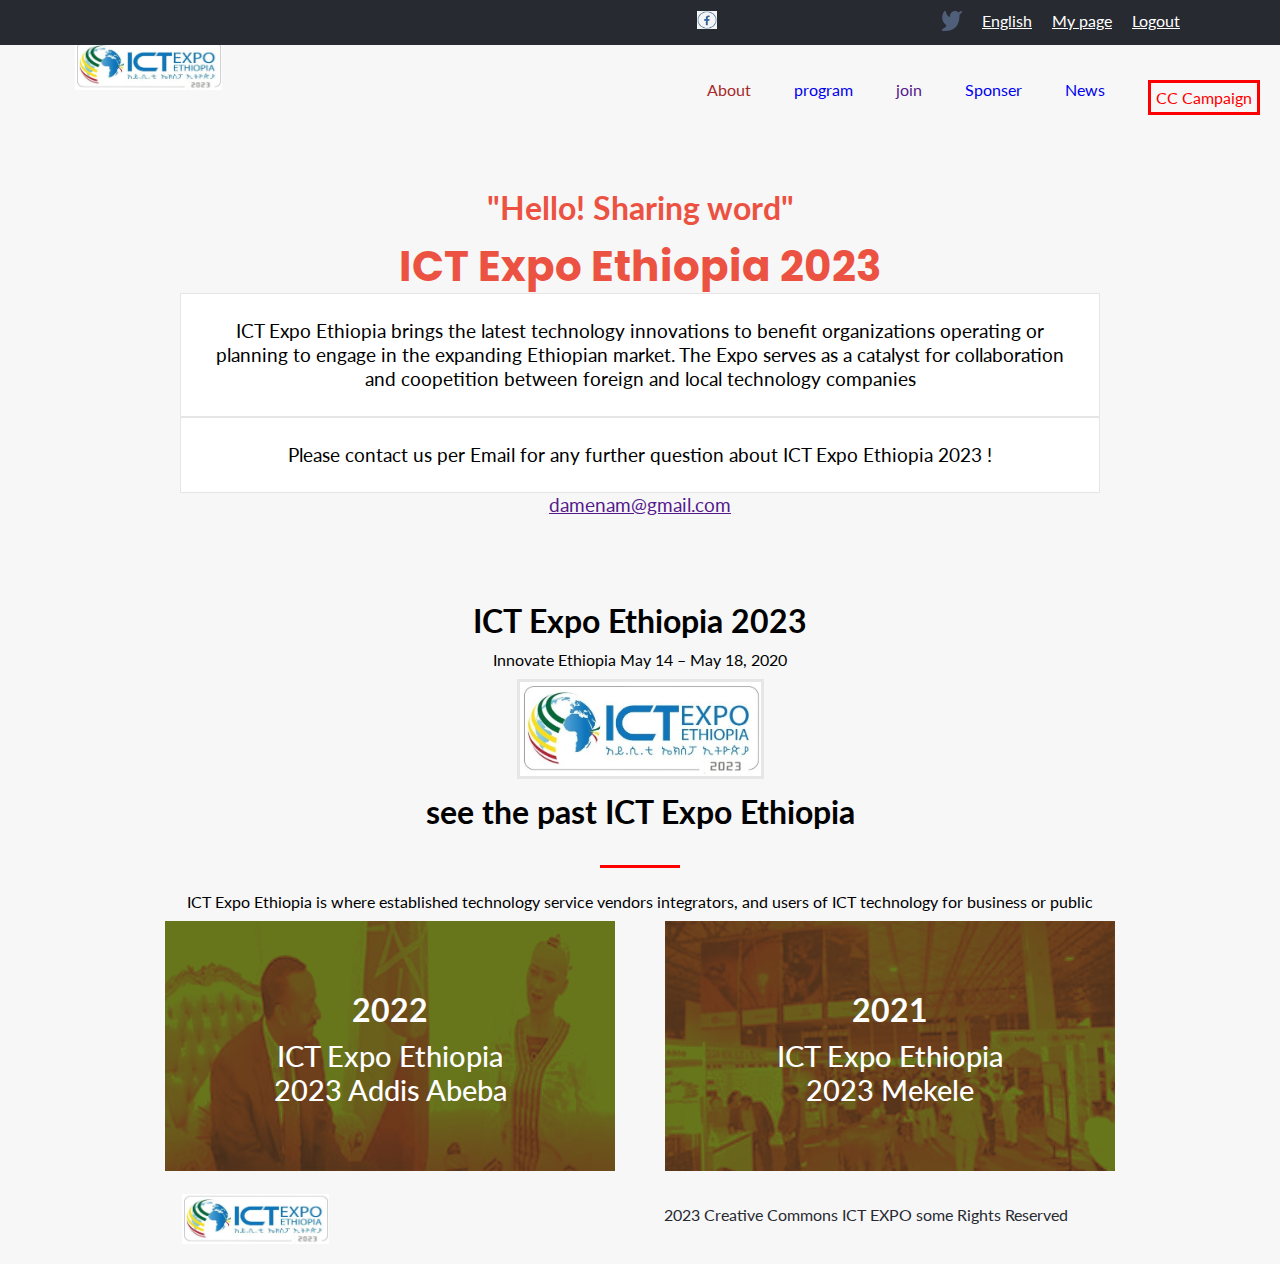
==== about.html @ 3103acc9 "fix about page" ====
<!DOCTYPE html>
<html lang= "en">
<head>
    <meta charset="UTF-8">
    <meta http-equiv="X-UA-Compatible" content="IE=edge">
    <meta name="viewport" content="width=device-width, initial-scale=1.0">
    <title> ICT EXPO </title>
    <link rel="stylesheet" href="./Style/style.css">
    <link rel="stylesheet" href="./Style/desktop.css">
    <link rel="stylesheet" href="./Style/about.css">
    <link href="https://fonts.cdnfonts.com/css/cocogoose" rel="stylesheet">
    <link href="https://fonts.googleapis.com/css2?family=Poppins:wght@400;500;700&display=swap" rel="stylesheet">
    <link href="https://fonts.googleapis.com/css2?family=Lato:ital,wght@0,100;0,300;0,400;0,700;0,900;1,100;1,300;1,400;1,700;1,900&family=Poppins:ital,wght@0,300;0,400;0,500;0,600;0,700;0,800;0,900;1,300;1,400;1,500;1,600;1,700;1,800;1,900&display=swap" rel="stylesheet">
</head>
<body>
    <header>
        <div class="nav-bar">
            <ul class="over-nav-items">
                <li> <a href="#"><img class="facebook"  src="./image/facebook.png" alt="facebook-icon"></a></li>
                <li> <a href="#"><img src="./image/twitter.svg" alt="twitter-icon"></a></li>
                <li> <a class="navitems" href="#">English</a></li>
                <li> <a class="navitems" href="#">My page</a></li>
                <li> <a class="navitems" href="#">Logout</a></li>
            </ul>
        </div>
        
        <div class="name">
            <a href="#"><img id="logoburger" src="./image/menu humb.svg" alt="haberger Menu"></a>
        </div>
        <div >
            <div class="menu-link">
            <div>
                <a href="index.html"><img class="ict-logo"  src="./image/ICT-Logo-2015.jpg" alt=""></a>
            </div>
            <div class="menu-link">
                <a class="about" href="About.html">About</a>
                <a href="index.html#programid">program</a>
                <a href="">join</a>
                <a href="index.html#partenerid">Sponser</a>
                <a href="#newsid">News</a>
                <a class="campaign" href="">CC Campaign</a>
            </div>
                
            </div>
        </div>
    </header>
    <main>
        <div class="menu-back" id="menubackpop">
      
            <div id="xvalue" class="close-value">&#10005;
            </div>
            <nav id="menunav" class="menu-nav" >
                    <ul class="menu-content">
                        <a class="menu-content-list"  href="about.html">About</a>
                        <a class="menu-content-list"  href="#programid">Program</a>
                        <a class="menu-content-list"  href="#aboutcardid">join</a>
                        <a class="menu-content-list" href="#partenerid">Sponser</a>
                        <a class="menu-content-list" href="#contactcard">News</a>
                        <a class="menu-content-list" href="#contactcard">CC Campaign</a>
                    </ul>
            </nav>
        </div>
    <section id="aboutid" class="home">
                <div>
                    <h2>"Hello! Sharing word"</h2>
                    <h1>ICT Expo Ethiopia 2023</h1>
                </div>
                <div>
                    <p>  ICT Expo Ethiopia brings the latest technology innovations to benefit organizations operating or 
                        planning to engage in the expanding Ethiopian market. The Expo serves as a catalyst 
                        for collaboration and coopetition between foreign and local technology companies   </p>
                </div>
                <div>
                    <p> Please contact us per Email for any further question about  ICT Expo Ethiopia 2023 !</p>
                    <a href="">damenam@gmail.com</a>
                </div>
    </section>
  
    <section >
        <h2> ICT Expo Ethiopia 2023  </h2>
        <p>Innovate Ethiopia   May 14 – May 18, 2020 </p>
            <div class="expo-eth">
                <img class="logo-2015" src="./image/ICT-Logo-2015.jpg" alt="logoExpo">
            </div>
    </section>
   
    <section id="newsid">
        <h2 class="see-past">see the past ICT Expo Ethiopia </h2>
        <div class="line"></div>
        <p class=""> ICT Expo Ethiopia is where established technology service vendors integrators, and users of ICT technology for business or public </p>
                <div class="last-exp">
                    <div class="first-exp">
                        <div>
                            <img src="./image/Past-expo1.jpg" alt="" srcset="">
                        </div>
                        <div class="center">
                            <h2>2022</h2>
                            <p>ICT Expo Ethiopia 2023 Addis Abeba</p>
                        </div>
                    </div>
                    <div class="first-exp">
                        <div>
                            <img src="./image/Past-Expo2.jpg" alt="" srcset="">
                        </div>
                        <div  class="center">
                            <h2>2021</h2>
                            <p>ICT Expo Ethiopia 2023 Mekele</p>
                        </div>
                       
                    </div>
                </div>
    </section>
    <section class="reserved-section">
        <div class="right-reserved">
            <img class="ict-logo" src="./image/ICT-Logo-2015.jpg" alt="">
            <p>2023 Creative Commons ICT EXPO  some Rights Reserved</p>
        </div>
    </section>
    <section id="mainmenu" class="main-menu">
        <div class="hellow-section">
            <div>
                <p class="hello">"Hello! Sharing word"</p>
                <h1> ICT Expo  Innovate Ethiopia 2023 </h1>
            </div>
            <div>
                <p class="body-1"> Established technology service vendors, private and 
                    public sector decision-makers, integrators, and users of ICT technology for business </p>
            </div>
            <div>
                <h3 class="date">2023.09.12(sat)</h3>
                <p>  @May 14 – May 18, 2020 | Addis Ababa, Ethiopia</p>
            </div>
        </div>
</section>
        </main>
        <script src="main.js"></script> 
</body>
---- Style/style.css ----
@import url('https://fonts.googleapis.com/css2?family=Lato:ital,wght@0,100;0,300;0,400;0,700;0,900;1,100;1,300;1,400;1,700;1,900&family=Poppins:ital,wght@0,300;0,400;0,500;0,600;0,700;0,800;0,900;1,300;1,400;1,500;1,600;1,700;1,800;1,900&display=swap');
@import url('https://fonts.cdnfonts.com/css/cocogoose');

* {
  margin: 0;
  padding: 0;
  box-sizing: border-box;
  font-family: 'Lato', sans-serif;
}

body {
  background-color: hsl(240deg 7% 97%);
}

.name {
  display: flex;
  position: fixed;
}

p {
  text-align: center;
  padding-bottom: 10px;
}

.hellow-section {
  padding-top: 51px;
  padding-left: 20px;
  padding-right: 20px;
}

.hellow-section p {
  text-align: start;
}

h2 {
  text-align: center;
  font-size: 32px;
  padding: 10px;
}

.ethio {
  font-family: 'COCOGOOSE', sans-serif;
}

.hello {
  font-size: 25px;
  color: #ec5242;
  padding-bottom: 20px;
  font-family: 'COCOGOOSE', sans-serif;
}

.main-menu h1 {
  font-size: 52px;
  font-weight: 900;
  letter-spacing: 0.2rem;
  margin: 1rem;
  background-image: url('/image/text_back.png');
  background-size: 150% 100%;
  color: transparent;
  -webkit-background-clip: text;
}

.body-1 {
  padding: 20px;
  border: 3px solid rgb(246, 243, 243);
}

.date {
  padding-top: 10px;
  color: var(--primary);
  font-size: 40px;
}

.featur-section {
  padding: 10px;
}

.feature-img {
  width: 191px;
  height: 151px;
}

.feature {
  display: flex;
  gap: 8px;
}

.feature p {
  color: #ec5242;
  text-align: start;
}

.image-person {
  position: relative;
  margin-top: -60px;
  margin-left: 17px;
  height: 130px;
  width: 173px;
}

.image-icon {
  height: 70px;
  width: 60px;
}

.more {
  padding-left: 150px;
  padding-right: 150px;
  padding-top: 20px;
  padding-bottom: 20px;
  margin: 10px;
}

.program-sect {
  background-image: url(/image/prog-bg-04.png);
}

.program {
  display: flex;
  flex-direction: column;
  justify-items: center;
  gap: 20px;
  color: aliceblue;
}

.home {
  padding-top: 4rem;
  padding-bottom: 4rem;
  margin: 10px;
  text-align: center;
}

.home h1 {
  color: #ec5242;
  font-size: 42px;
  font-family: 'Poppins', sans-serif;
  font-style: normal;
  line-height: 52px;
  margin-top: 11px;
}

.home h2 {
  color: #ec5242;
  font-size: 32px;
}

.home p {
  padding: 14px;
  border: 1px solid #e7e6e6;
  background-color: #fff;
  justify-items: center;
}

.programes {
  display: flex;
  background-color: rgba(97, 92, 92, 0.8);
  color: hsl(240deg 6% 87%);
  align-content: center;
  align-items: center;
  gap: 8px;
  padding: 10px 10px 10px 10px;
}

.prog-head {
  color: rgb(228, 69, 21);
}

.btn-join {
  margin-left: 50px;
  padding: 20px;
  background-color: #ec5242;
  font-size: 25px;
  color: white;
  margin-bottom: 15px;
}

.first-exp img,
.sec-exp img {
  width: 90%;
  height: 250px;
  filter: invert(17%) sepia(96%) saturate(1362%) hue-rotate(10deg) brightness(45%) contrast(79%);
}

.first-exp {
  position: relative;
  text-align: center;
}

.center {
  position: absolute;
  top: 50%;
  left: 50%;
  transform: translate(-50%, -50%);
  color: white;
  font-size: 1.8rem;
  font-weight: 500;
}

.line {
  width: 5rem;
  height: 3px;
  background-color: red;
  margin: 1.5rem auto;
}

.line-feature {
  width: 3rem;
  height: 3px;
  background-color: rgb(69, 64, 64);
  margin-top: 10px;
  margin-bottom: 10px;
}

.line-2 {
  width: 2rem;
  height: 3px;
  float: left;
  background: rgb(233, 14, 14);
  margin: 6px auto;
}

.partner-head {
  font-size: 38px;
  color: beige;
}

.partners {
  background-color: #4b4a4a;
  text-align: center;
  height: 362px;
}

.right-reserved {
  display: flex;
  padding-left: 20px;
  padding-right: 50px;
  padding-top: 20px;
  padding-bottom: 20px;
  gap: 10px;
  justify-content: space-around;
  color: #272a31;
  align-items: center;
}

.ict-logo {
  width: 60%;
  height: 70%;
}

.img-part {
  width: 134px;
  height: 113px;
}

.logo-2015 {
  width: 247px;
  height: 100px;
}

.expo-eth {
  text-align: center;
}

.expo-eth img {
  border: 3px solid #e7e6e6;
}

.menu-link {
  display: none;
}

.mainprogeram {
  color: white;
}

.last-exp {
  display: flex;
  flex-direction: column;
}

.close-value {
  margin-left: 300px;
  padding-top: 66px;
  font-size: 1.2rem;
  color: white;
}

.menu-content {
  display: flex;
  flex-direction: column;
  gap: 20px;
  margin-left: 28px;
}

.menu-content-list {
  font-style: normal;
  font-weight: 600;
  font-size: 24px;
  line-height: 34px;
  display: flex;
  align-items: center;
  color: #fff;
  text-decoration: none;
}

.hide {
  display: none;
}

.menu-back {
  /* background-color: aqua; */
  display: none;
}

.menuback {
  position: relative;
  background-color: #f96c06db;
  mix-blend-mode: multiply;
  height: 812px;
  width: 100%;
  left: 0;
  top: 0;
  bottom: 0;
  border-radius: 0;
}

.the-wole {
  display: none;
}

.nav-bar,
.over-nav-items {
  display: none;
}

p:hover {
  border-color: rgb(248, 84, 8);
  color: black;
}

.parteners-img {
  display: flex;
  flex-wrap: wrap;
  gap: 9px;
  justify-content: center;
}
---- Style/desktop.css ----
@media screen and (min-width: 768px) {
  .main-menu {
    padding: 9%;
    background-color: rgb(229, 234, 234);
    background-image: url(/image/background/desktop-bg-fa2.png);
  }

  .name,
  .btn-join {
    display: none;
  }

  .menu-desk {
    background-color: rgb(12, 80, 139);
  }

  .menu-link {
    display: flex;
    gap: 43px;
    justify-content: space-between;
    padding-top: 40px;
    text-decoration: none;
    background-color: hsl(240deg 7% 97%);
    padding-right: 10px;
    padding-left: 75px;
  }

  .menu-link a {
    text-decoration: none;
  }

  .ict-logo {
    width: 147px;
    height: 50px;
  }

  .about {
    color: brown;
    text-decoration: none;
  }

  .campaign {
    border: 3px solid red;
    color: red;
    text-decoration: none;
    padding: 5px;
  }

  .hello {
    font-size: 40px;
    text-align: start;
  }

  .program {
    display: flex;
    flex-direction: row;
    padding-left: 200px;
    padding-right: 200px;
  }

  .programes {
    display: flex;
    flex-direction: column;
    text-align: center;
  }

  .the-wole {
    display: flex;
    color: white;
    font-size: 30px;
    margin-top: 50px;
    text-decoration: none;
    justify-content: center;
  }

  .see-the {
    color: azure;
  }

  .program-sect {
    height: 530px;
  }

  .last-exp {
    display: flex;
    flex-direction: row;
    justify-content: center;
  }

  .featurs {
    display: flex;
    padding-right: 120px;
    padding-left: 120px;
    gap: 10px;
  }

  .home {
    padding-top: 61px;
    padding-bottom: 4rem;
    text-align: center;
    margin-left: 180px;
    margin-right: 180px;
    line-height: 1.5rem;
    font-size: 1.2rem;
  }

  .home p {
    padding: 25px;
  }

  .more {
    display: none;
  }

  .parteners-img {
    display: flex;
    justify-content: center;
  }

  .nav-bar {
    display: flex;
    justify-content: end;
    height: 5%;
    background-color: #272a31;
    color: #fff;
    padding-right: 70px;
    align-items: center;
    position: fixed;
    width: 100%;
  }

  .over-nav-items {
    display: flex;
    list-style: none;
    gap: 20px;
    padding-right: 30px;
  }

  .facebook {
    width: 9%;
    height: 80%;
  }

  .over-nav-items ul a {
    color: #fff;
    text-decoration: none;
    text-decoration-color: aliceblue;
  }

  .menu-links {
    display: flex;
    gap: 43px;
    justify-content: space-between;
    padding-right: 40px;
    padding-left: 75px;
    align-items: center;
  }

  .menu-links :hover {
    background-color: red;
    color: #fff;
    border: 4px  rgb(16, 16, 15);
    font-size: larger;
  }

  .navitems {
    color: #fff;
  }

  .menuback {
    display: none;
  }
}
---- Style/about.css ----
.main-menu {
  display: none;
}

.mainmenu {
  display: none;
}
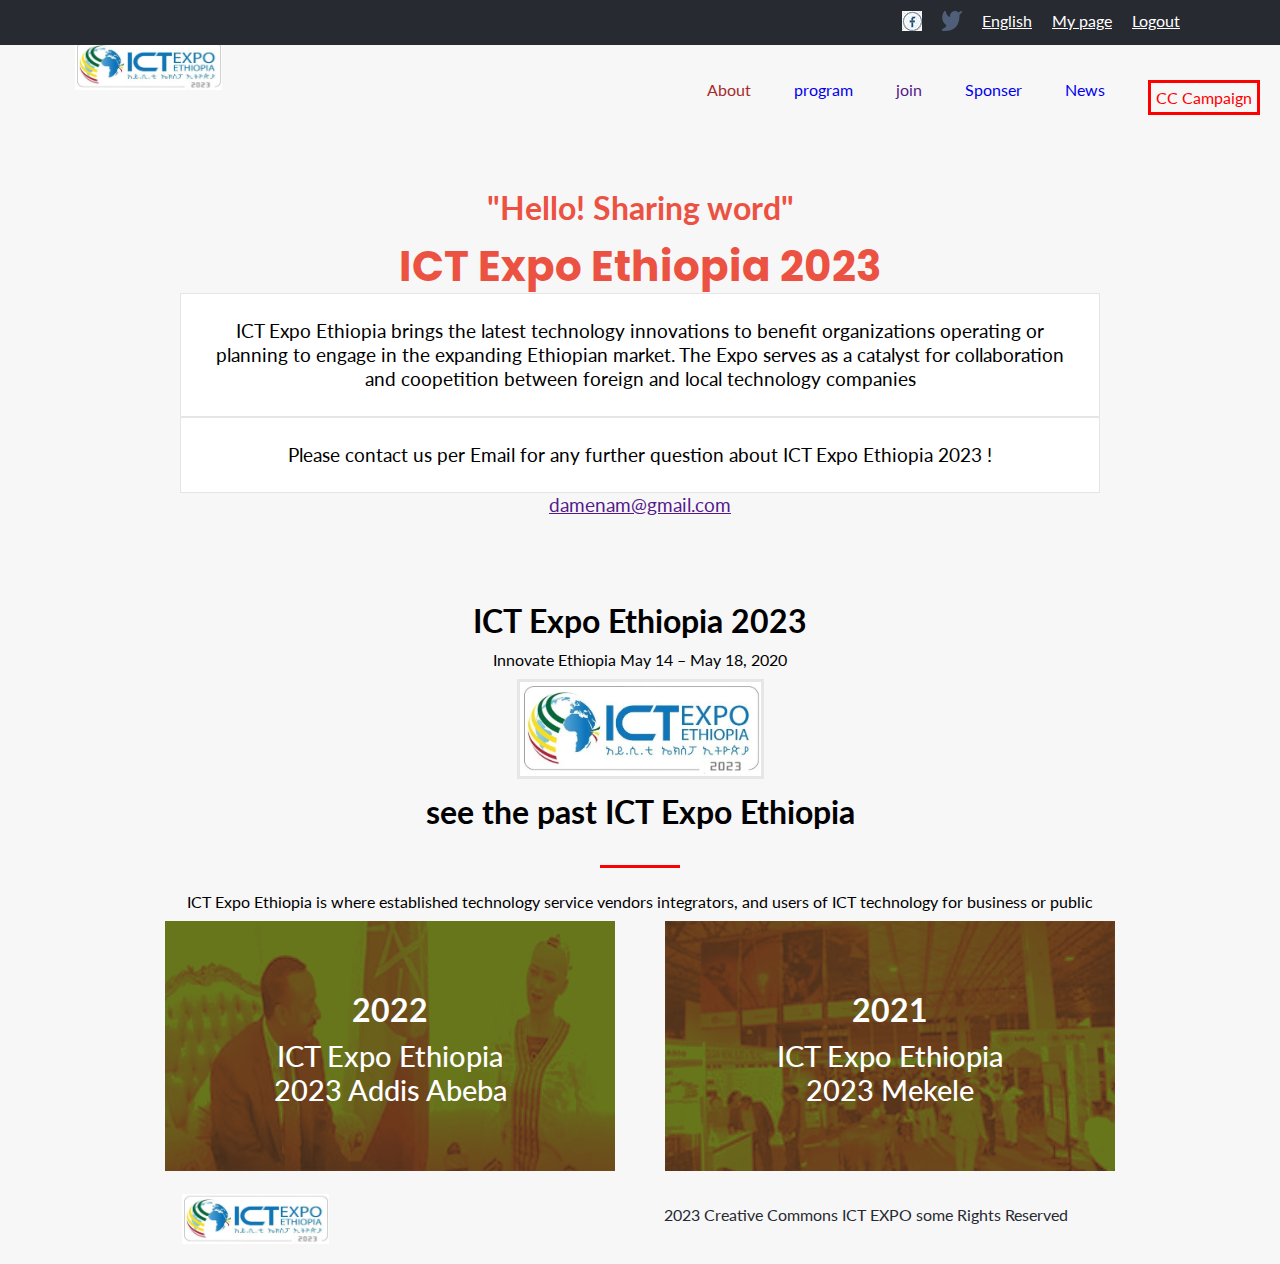
==== commit e04991ac: "facebook" ====
--- a/about.html
+++ b/about.html
@@ -16,7 +16,7 @@
     <header>
         <div class="nav-bar">
             <ul class="over-nav-items">
-                <li> <a href="#"><img class="facebook"  src="./image/facebook.png" alt="facebook-icon"></a></li>
+                <li> <a href="#"><img class="facebook"  src="./image/facebook1.png" alt="facebook-icon"></a></li>
                 <li> <a href="#"><img src="./image/twitter.svg" alt="twitter-icon"></a></li>
                 <li> <a class="navitems" href="#">English</a></li>
                 <li> <a class="navitems" href="#">My page</a></li>
@@ -51,8 +51,8 @@
             </div>
             <nav id="menunav" class="menu-nav" >
                     <ul class="menu-content">
-                        <a class="menu-content-list"  href="about.html">About</a>
-                        <a class="menu-content-list"  href="#programid">Program</a>
+                        <a class="menu-content-list"  href="#about.html">About</a>
+                        <a class="menu-content-list"  href="index.html#programid">Program</a>
                         <a class="menu-content-list"  href="#aboutcardid">join</a>
                         <a class="menu-content-list" href="#partenerid">Sponser</a>
                         <a class="menu-content-list" href="#contactcard">News</a>
--- a/Style/style.css
+++ b/Style/style.css
@@ -54,7 +54,7 @@
   font-weight: 900;
   letter-spacing: 0.2rem;
   margin: 1rem;
-  background-image: url('/image/text_back.png');
+  background-image: url('../image/text_back.png');
   background-size: 150% 100%;
   color: transparent;
   -webkit-background-clip: text;
@@ -112,7 +112,7 @@
 }
 
 .program-sect {
-  background-image: url(/image/prog-bg-04.png);
+  background-image: url('../image/prog-bg-04.png');
 }
 
 .program {
--- a/Style/desktop.css
+++ b/Style/desktop.css
@@ -2,7 +2,7 @@
   .main-menu {
     padding: 9%;
     background-color: rgb(229, 234, 234);
-    background-image: url(/image/background/desktop-bg-fa2.png);
+    background-image: url('../image/background/desktop-bg-fa2.png');
   }
 
   .name,
@@ -136,11 +136,6 @@
     padding-right: 30px;
   }
 
-  .facebook {
-    width: 9%;
-    height: 80%;
-  }
-
   .over-nav-items ul a {
     color: #fff;
     text-decoration: none;
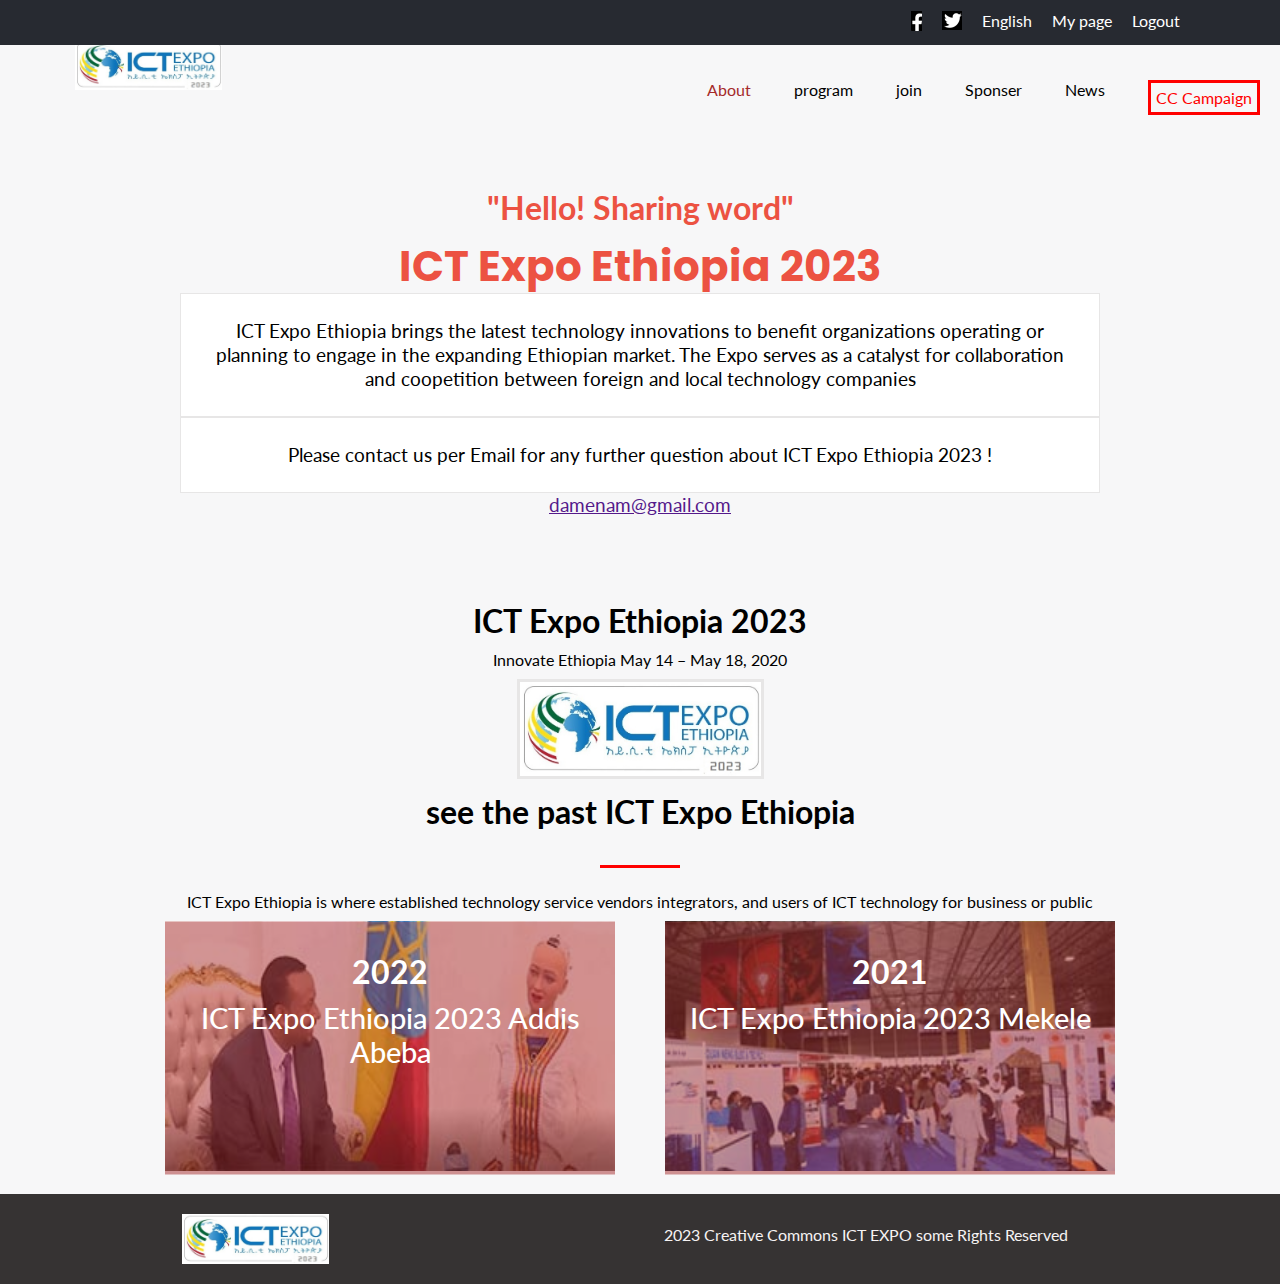
==== commit 6b26229a: "fix comment" ====
--- a/about.html
+++ b/about.html
@@ -16,8 +16,8 @@
     <header>
         <div class="nav-bar">
             <ul class="over-nav-items">
-                <li> <a href="#"><img class="facebook"  src="./image/facebook1.png" alt="facebook-icon"></a></li>
-                <li> <a href="#"><img src="./image/twitter.svg" alt="twitter-icon"></a></li>
+                <li> <a href="#"><img class="facebook"  src="./image/facebook3.png" alt="facebook-icon"></a></li>
+                <li> <a class="twitter" href="#"><img src="./image/twitter2.png" alt="twitter-icon"></a></li>
                 <li> <a class="navitems" href="#">English</a></li>
                 <li> <a class="navitems" href="#">My page</a></li>
                 <li> <a class="navitems" href="#">Logout</a></li>
@@ -29,18 +29,17 @@
         </div>
         <div >
             <div class="menu-link">
-            <div>
+            <nav>
                 <a href="index.html"><img class="ict-logo"  src="./image/ICT-Logo-2015.jpg" alt=""></a>
-            </div>
-            <div class="menu-link">
+            </nav>
+            <nav class="menu-link">
                 <a class="about" href="About.html">About</a>
-                <a href="index.html#programid">program</a>
-                <a href="">join</a>
-                <a href="index.html#partenerid">Sponser</a>
-                <a href="#newsid">News</a>
+                <a class="linklist" href="index.html#programid">program</a>
+                <a  class="linklist" href="">join</a>
+                <a class="linklist" href="index.html#partenerid">Sponser</a>
+                <a class="linklist" href="#newsid">News</a>
                 <a class="campaign" href="">CC Campaign</a>
-            </div>
-                
+            </nav>
             </div>
         </div>
     </header>
@@ -90,28 +89,23 @@
         <p class=""> ICT Expo Ethiopia is where established technology service vendors integrators, and users of ICT technology for business or public </p>
                 <div class="last-exp">
                     <div class="first-exp">
-                        <div>
                             <img src="./image/Past-expo1.jpg" alt="" srcset="">
-                        </div>
                         <div class="center">
                             <h2>2022</h2>
                             <p>ICT Expo Ethiopia 2023 Addis Abeba</p>
                         </div>
                     </div>
                     <div class="first-exp">
-                        <div>
                             <img src="./image/Past-Expo2.jpg" alt="" srcset="">
-                        </div>
                         <div  class="center">
                             <h2>2021</h2>
                             <p>ICT Expo Ethiopia 2023 Mekele</p>
                         </div>
-                       
                     </div>
                 </div>
     </section>
     <section class="reserved-section">
-        <div class="right-reserved">
+        <div class="right-reservedabout">
             <img class="ict-logo" src="./image/ICT-Logo-2015.jpg" alt="">
             <p>2023 Creative Commons ICT EXPO  some Rights Reserved</p>
         </div>
--- a/Style/style.css
+++ b/Style/style.css
@@ -178,7 +178,10 @@
 .sec-exp img {
   width: 90%;
   height: 250px;
-  filter: invert(17%) sepia(96%) saturate(1362%) hue-rotate(10deg) brightness(45%) contrast(79%);
+}
+
+.info {
+  /* width: 21%; */
 }
 
 .first-exp {
@@ -187,13 +190,17 @@
 }
 
 .center {
+  padding-top: 20px;
   position: absolute;
   top: 50%;
   left: 50%;
+  height: 100%;
+  width: 90%;
   transform: translate(-50%, -50%);
   color: white;
   font-size: 1.8rem;
   font-weight: 500;
+  background-color: rgba(165, 42, 42, 0.5);
 }
 
 .line {
@@ -276,6 +283,7 @@
 .last-exp {
   display: flex;
   flex-direction: column;
+  margin-bottom: 20px;
 }
 
 .close-value {
@@ -344,3 +352,8 @@
   gap: 9px;
   justify-content: center;
 }
+
+.gridcontainer {
+  display: flex;
+  flex-direction: column;
+}
--- a/Style/desktop.css
+++ b/Style/desktop.css
@@ -89,8 +89,6 @@
 
   .featurs {
     display: flex;
-    padding-right: 120px;
-    padding-left: 120px;
     gap: 10px;
   }
 
@@ -112,9 +110,14 @@
     display: none;
   }
 
+
   .parteners-img {
     display: flex;
     justify-content: center;
+  }
+
+  .linklist {
+    color: black;
   }
 
   .nav-bar {
@@ -160,9 +163,24 @@
 
   .navitems {
     color: #fff;
+    text-decoration: none;
   }
 
   .menuback {
     display: none;
   }
+
+  .featur-section {
+    display: flex;
+  }
+
+  .gridcontainer {
+    display: flex;
+    flex-direction: row;
+    flex-wrap: wrap;
+    width: 70%;
+    padding-left: 20px;
+    gap: 40px;
+    justify-content: center;
+  }
 }
--- a/Style/about.css
+++ b/Style/about.css
@@ -5,3 +5,16 @@
 .mainmenu {
   display: none;
 }
+
+.right-reservedabout {
+  display: flex;
+  padding-left: 20px;
+  padding-right: 50px;
+  padding-top: 20px;
+  padding-bottom: 20px;
+  gap: 10px;
+  justify-content: space-around;
+  align-items: center;
+  color: rgb(246 243 243);
+  background-color: #363333;
+}
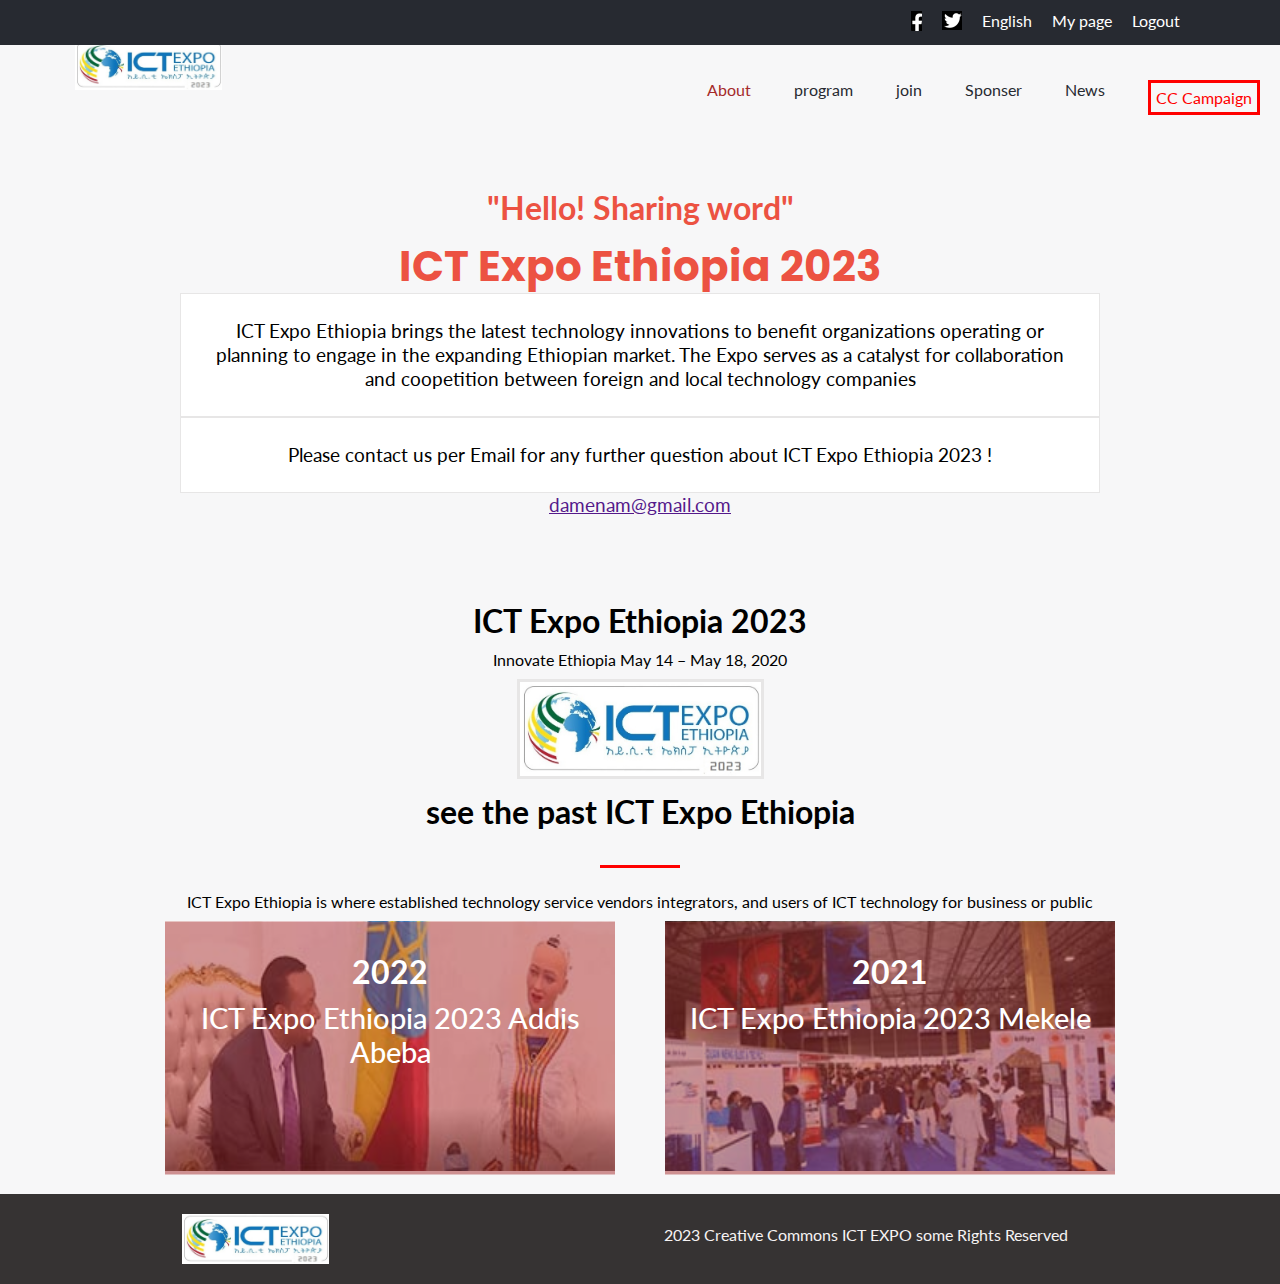
==== commit 4ad0f684: "fix about pg" ====
--- a/about.html
+++ b/about.html
@@ -33,7 +33,7 @@
                 <a href="index.html"><img class="ict-logo"  src="./image/ICT-Logo-2015.jpg" alt=""></a>
             </nav>
             <nav class="menu-link">
-                <a class="about" href="About.html">About</a>
+                <a class="about" href="about.html">About</a>
                 <a class="linklist" href="index.html#programid">program</a>
                 <a  class="linklist" href="">join</a>
                 <a class="linklist" href="index.html#partenerid">Sponser</a>
@@ -50,7 +50,7 @@
             </div>
             <nav id="menunav" class="menu-nav" >
                     <ul class="menu-content">
-                        <a class="menu-content-list"  href="#about.html">About</a>
+                        <a class="menu-content-list"  href="about.html">About</a>
                         <a class="menu-content-list"  href="index.html#programid">Program</a>
                         <a class="menu-content-list"  href="#aboutcardid">join</a>
                         <a class="menu-content-list" href="#partenerid">Sponser</a>
@@ -105,11 +105,14 @@
                 </div>
     </section>
     <section class="reserved-section">
+        
+    </section>
+    <footer>
         <div class="right-reservedabout">
             <img class="ict-logo" src="./image/ICT-Logo-2015.jpg" alt="">
             <p>2023 Creative Commons ICT EXPO  some Rights Reserved</p>
         </div>
-    </section>
+    </footer>
     <section id="mainmenu" class="main-menu">
         <div class="hellow-section">
             <div>
@@ -127,6 +130,7 @@
         </div>
 </section>
         </main>
+        
         <script src="main.js"></script> 
 </body>
-   +   
--- a/Style/style.css
+++ b/Style/style.css
@@ -181,7 +181,7 @@
 }
 
 .info {
-  /* width: 21%; */
+  width: 21%;
 }
 
 .first-exp {
--- a/Style/desktop.css
+++ b/Style/desktop.css
@@ -110,14 +110,13 @@
     display: none;
   }
 
-
   .parteners-img {
     display: flex;
     justify-content: center;
   }
 
   .linklist {
-    color: black;
+    color: #272a31;
   }
 
   .nav-bar {
@@ -174,6 +173,10 @@
     display: flex;
   }
 
+  .features {
+    display: flex;
+  }
+
   .gridcontainer {
     display: flex;
     flex-direction: row;
